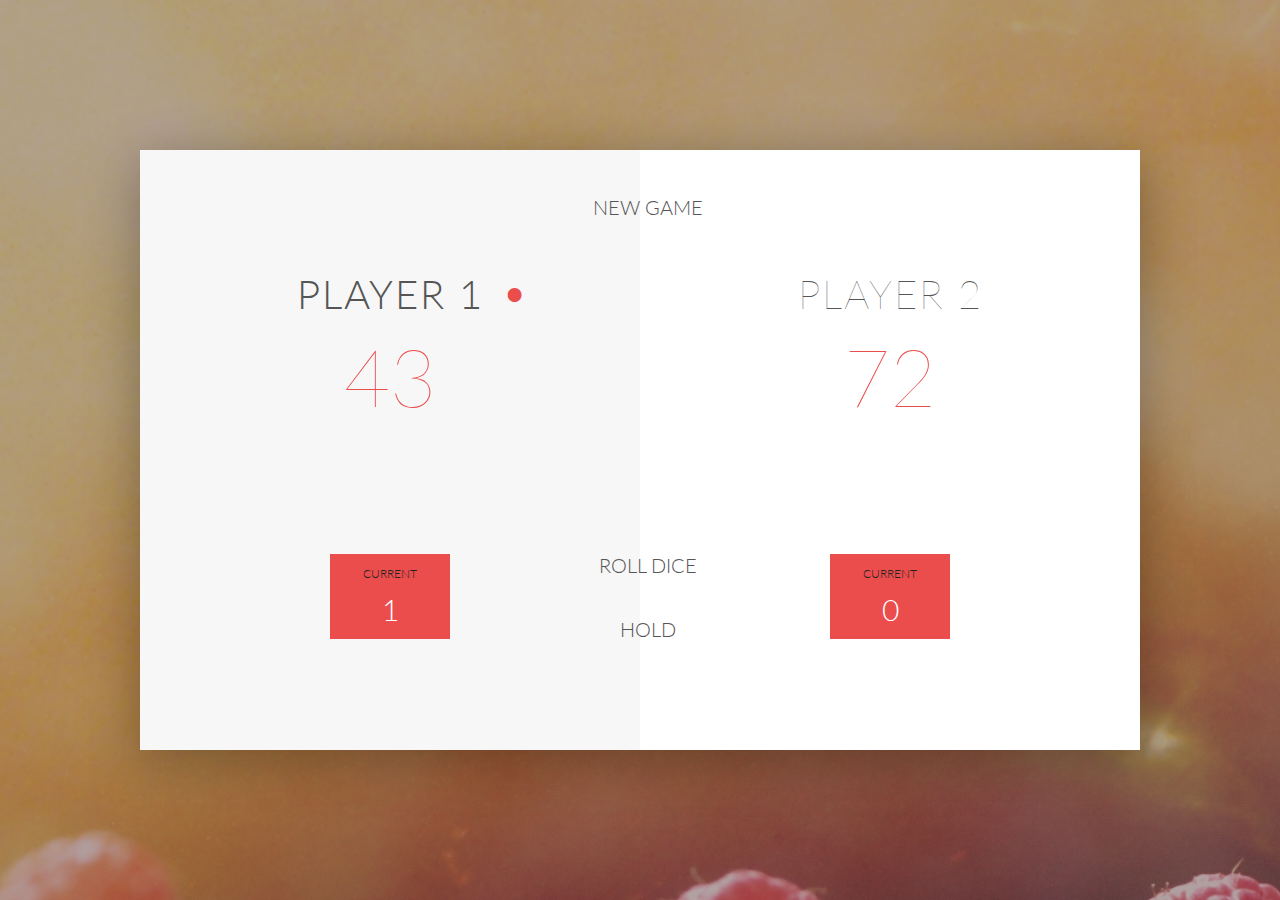
==== 4-DOM-pig-game/index.html @ a0f3fdd4 "Start mini project: Pig game" ====
<!DOCTYPE html>
<html lang="en">
    <head>
        <meta charset="UTF-8">
        <link href="https://fonts.googleapis.com/css?family=Lato:100,300,600" rel="stylesheet" type="text/css">
        <link href="http://code.ionicframework.com/ionicons/2.0.1/css/ionicons.min.css" rel="stylesheet" type="text/css">
        <link type="text/css" rel="stylesheet" href="style.css">
        
        <title>Pig Game</title>
    </head>

    <body>
        <div class="wrapper clearfix">
            <div class="player-0-panel active">
                <div class="player-name" id="name-0">Player 1</div>
                <div class="player-score" id="score-0">43</div>
                <div class="player-current-box">
                    <div class="player-current-label">Current</div>
                    <div class="player-current-score" id="current-0">11</div>
                </div>
            </div>
            
            <div class="player-1-panel">
                <div class="player-name" id="name-1">Player 2</div>
                <div class="player-score" id="score-1">72</div>
                <div class="player-current-box">
                    <div class="player-current-label">Current</div>
                    <div class="player-current-score" id="current-1">0</div>
                </div>
            </div>
            
            <button class="btn-new"><i class="ion-ios-plus-outline"></i>New game</button>
            <button class="btn-roll"><i class="ion-ios-loop"></i>Roll dice</button>
            <button class="btn-hold"><i class="ion-ios-download-outline"></i>Hold</button>
            
            <img src="dice-5.png" alt="Dice" class="dice">
        </div>
        
        <script src="app.js"></script>
    </body>
</html>
---- 4-DOM-pig-game/style.css ----
/**********************************************
*** GENERAL
**********************************************/

* {
    margin: 0;
    padding: 0;
    box-sizing: border-box;
    
}

.clearfix::after {
    content: "";
    display: table;
    clear: both;
}

body {
    background-image: linear-gradient(rgba(62, 20, 20, 0.4), rgba(62, 20, 20, 0.4)), url(back.jpg);
    background-size: cover;
    background-position: center;
    font-family: Lato;
    font-weight: 300;
    position: relative;
    height: 100vh;
    color: #555;
}

.wrapper {
    width: 1000px;
    position: absolute;
    top: 50%;
    left: 50%;
    transform: translate(-50%, -50%);
    background-color: #fff;
    box-shadow: 0px 10px 50px rgba(0, 0, 0, 0.3);
    overflow: hidden;
}

.player-0-panel,
.player-1-panel {
    width: 50%;
    float: left;
    height: 600px;
    padding: 100px;
}



/**********************************************
*** PLAYERS
**********************************************/

.player-name {
    font-size: 40px;
    text-align: center;
    text-transform: uppercase;
    letter-spacing: 2px;
    font-weight: 100;
    margin-top: 20px;
    margin-bottom: 10px;
    position: relative;
}

.player-score {
    text-align: center;
    font-size: 80px;
    font-weight: 100;
    color: #EB4D4D;
    margin-bottom: 130px;
}

.active { background-color: #f7f7f7; }
.active .player-name { font-weight: 300; }

.active .player-name::after {
    content: "\2022";
    font-size: 47px;
    position: absolute;
    color: #EB4D4D;
    top: -7px;
    right: 10px;
    
}

.player-current-box {
    background-color: #EB4D4D;
    color: #fff;
    width: 40%;
    margin: 0 auto;
    padding: 12px;
    text-align: center;
}

.player-current-label {
    text-transform: uppercase;
    margin-bottom: 10px;
    font-size: 12px;
    color: #222;
}

.player-current-score {
    font-size: 30px;
}

button {
    position: absolute;
    width: 200px;
    left: 50%;
    transform: translateX(-50%);
    color: #555;
    background: none;
    border: none;
    font-family: Lato;
    font-size: 20px;
    text-transform: uppercase;
    cursor: pointer;
    font-weight: 300;
    transition: background-color 0.3s, color 0.3s;
}

button:hover { font-weight: 600; }
button:hover i { margin-right: 20px; }

button:focus {
    outline: none;
}

i {
    color: #EB4D4D;
    display: inline-block;
    margin-right: 15px;
    font-size: 32px;
    line-height: 1;
    vertical-align: text-top;
    margin-top: -4px;
    transition: margin 0.3s;
}

.btn-new { top: 45px;}
.btn-roll { top: 403px;}
.btn-hold { top: 467px;}

.dice {
    position: absolute;
    left: 50%;
    top: 178px;
    transform: translateX(-50%);
    height: 100px;
    box-shadow: 0px 10px 60px rgba(0, 0, 0, 0.10);
}

.winner { background-color: #f7f7f7; }
.winner .player-name { font-weight: 300; color: #EB4D4D; }
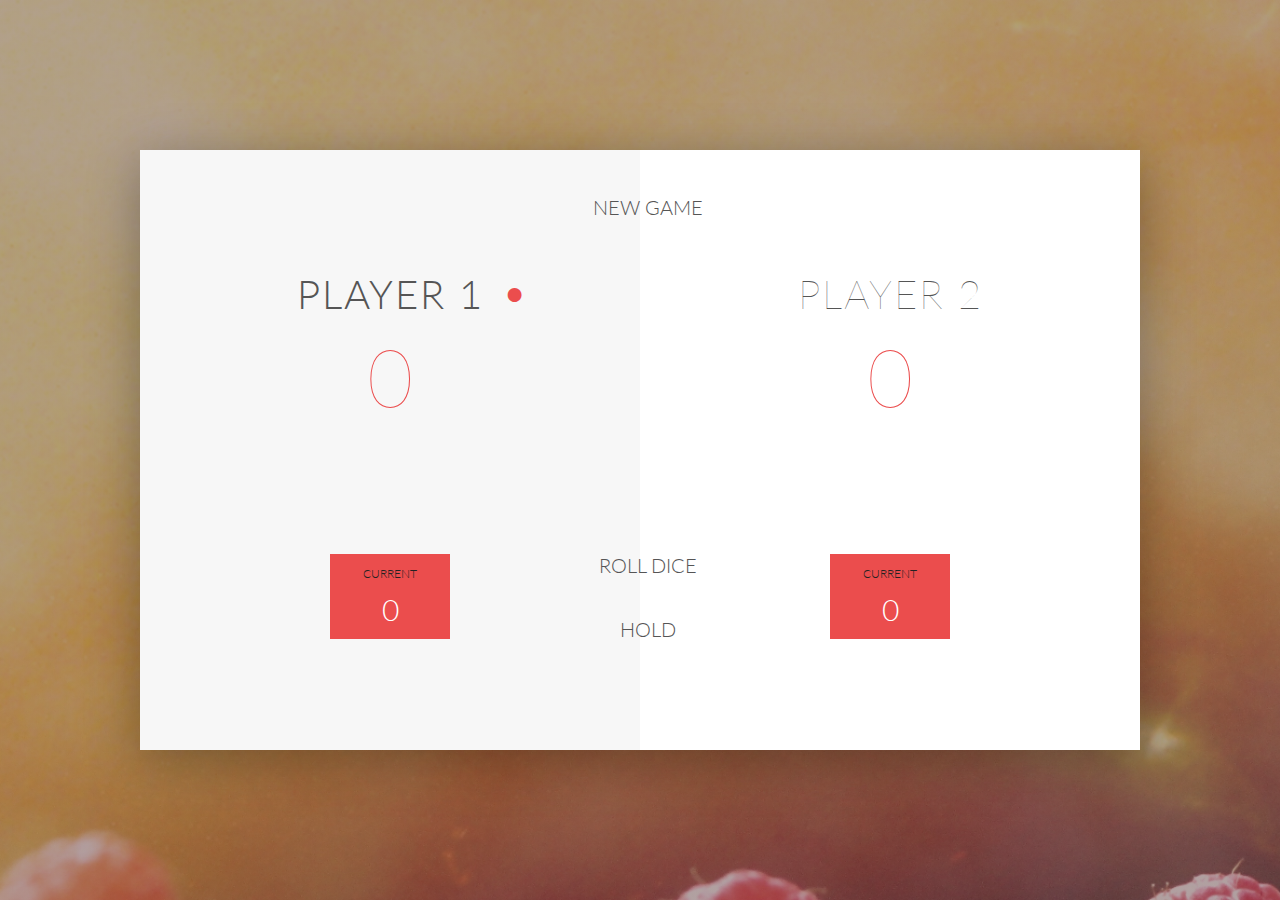
==== commit 6cc1c1f5: "Rolling the dice" ====
--- a/4-DOM-pig-game/index.html
+++ b/4-DOM-pig-game/index.html
@@ -38,4 +38,5 @@
         
         <script src="app.js"></script>
     </body>
-</html>+</html>
+
